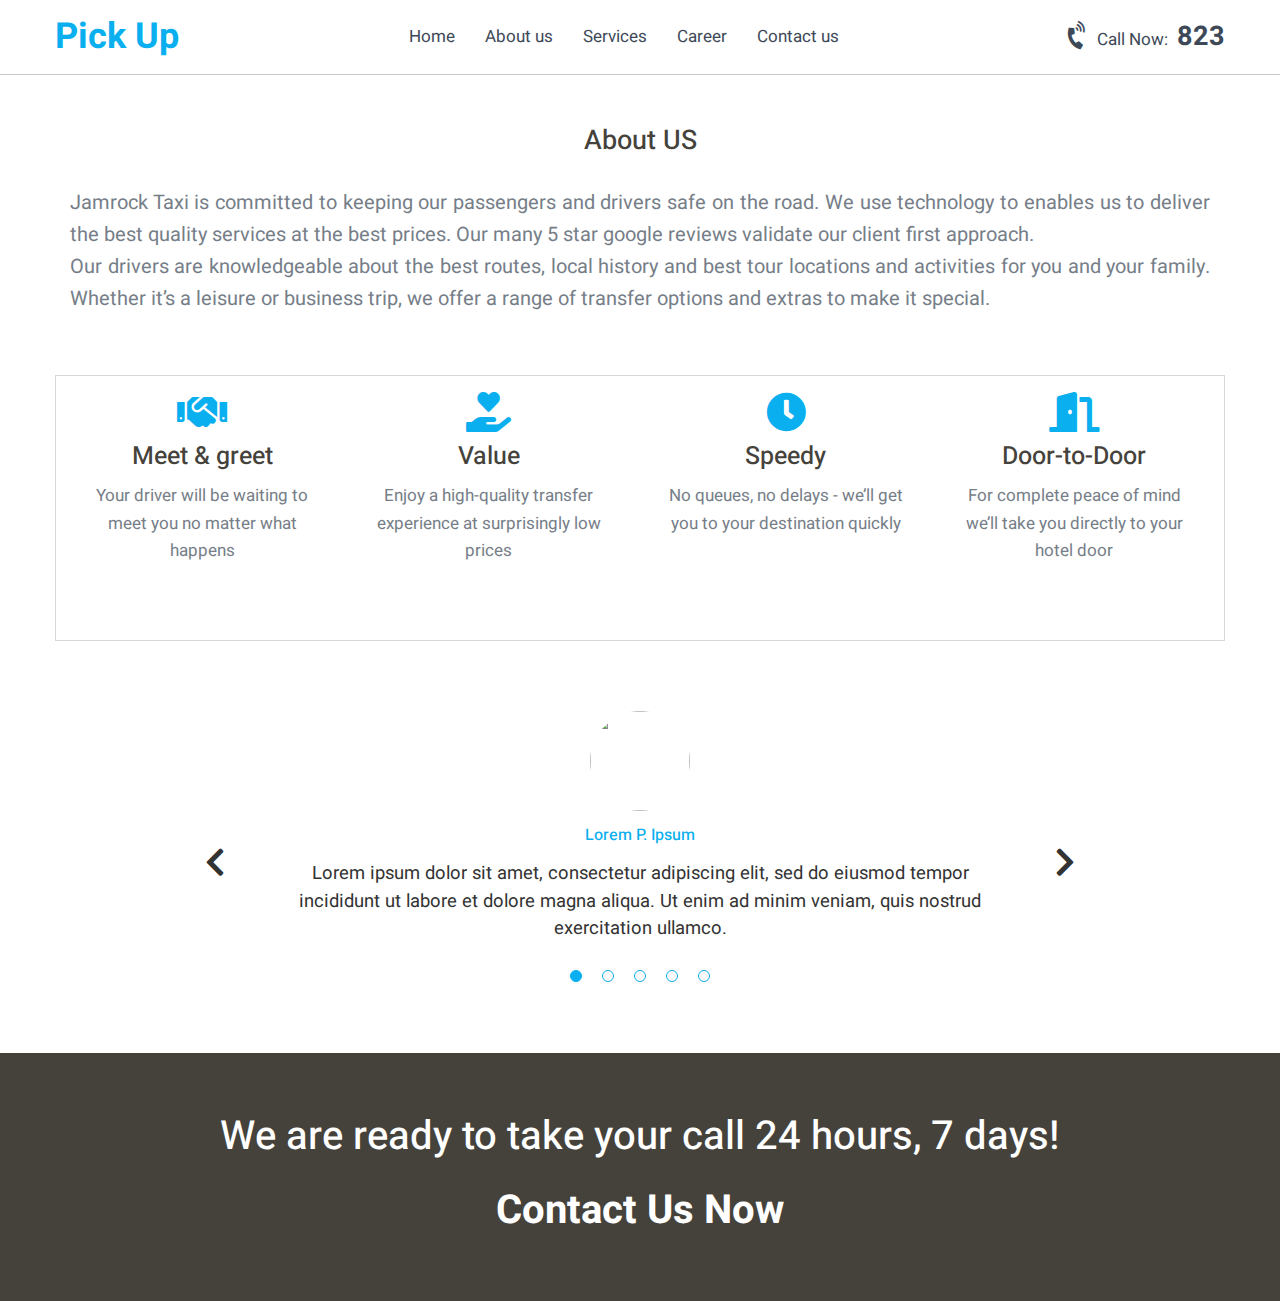
==== about_us.html @ 00e7a9f1 "Add files via upload" ====
<!DOCTYPE html>
<html lang="en">
<head>
    <meta charset="utf-8">
    <meta name="viewport" content="width=device-width, initial-scale=1, shrink-to-fit=no">
    <link rel="stylesheet" type="text/css" href="css/style.css">
    <link rel="stylesheet" type="text/css" href="css/about_us.css">
      <link rel="stylesheet" href="https://use.fontawesome.com/releases/v5.3.1/css/all.css" integrity="sha384-mzrmE5qonljUremFsqc01SB46JvROS7bZs3IO2EmfFsd15uHvIt+Y8vEf7N7fWAU" crossorigin="anonymous">
      
      <link rel="preconnect" href="https://fonts.googleapis.com">
      <link rel="preconnect" href="https://fonts.gstatic.com" crossorigin>
      <link href="https://fonts.googleapis.com/css2?family=Heebo:wght@100;200;300;400;500;600;700;800;900&display=swap" rel="stylesheet">
   
      <script src="https://ajax.googleapis.com/ajax/libs/jquery/3.5.1/jquery.min.js"></script>
      <link href="https://use.fontawesome.com/releases/v5.0.6/css/all.css" rel="stylesheet">
      <link rel="stylesheet" href="https://maxcdn.bootstrapcdn.com/bootstrap/4.0.0/css/bootstrap.min.css" integrity="sha384-Gn5384xqQ1aoWXA+058RXPxPg6fy4IWvTNh0E263XmFcJlSAwiGgFAW/dAiS6JXm" crossorigin="anonymous">
      <script src="https://code.jquery.com/jquery-3.2.1.slim.min.js" integrity="sha384-KJ3o2DKtIkvYIK3UENzmM7KCkRr/rE9/Qpg6aAZGJwFDMVNA/GpGFF93hXpG5KkN" crossorigin="anonymous"></script>
      <script src="https://cdnjs.cloudflare.com/ajax/libs/popper.js/1.12.9/umd/popper.min.js" integrity="sha384-ApNbgh9B+Y1QKtv3Rn7W3mgPxhU9K/ScQsAP7hUibX39j7fakFPskvXusvfa0b4Q" crossorigin="anonymous"></script>
      <script src="https://maxcdn.bootstrapcdn.com/bootstrap/4.0.0/js/bootstrap.min.js" integrity="sha384-JZR6Spejh4U02d8jOt6vLEHfe/JQGiRRSQQxSfFWpi1MquVdAyjUar5+76PVCmYl" crossorigin="anonymous"></script>


    </head>
<body>

    <header>
        <div class="custom_container">
            <div class="header_bar">
                <div class="logo">
                <a href="index.html">Pick Up</a>
                </div>
                <button class="nav_btn open_close_nav" type="button">
                      <i class="fas fa-bars"></i>
                  </button>
                <div class="nav_bar">
                    <ul>
                        <li><a href="index.html">Home</a></li>
                        <li><a>About us</a></li>
                        <li><a>Services</a></li>
                        <li><a>Career</a></li>
                        <li><a>Contact us</a></li>
                    </ul>
                </div>
                <div class="call_us">
                    <span><i class="fas fa-phone-volume"></i></span>
                    <small>Call Now:</small>
                    <a href="#">823</a>
                </div>
            </div>
        </div>
    </header> 

<section class="responsive_nav_bar">
    <div class="cancle_nav"><a class="open_close_nav"><i class="fas fa-times"></i></a></div>
    <div class="responsive_nav">
        <ul>
            <li><a>Home</a></li>
            <li><a href="about_us.html">About us</a></li>
            <li><a>Services</a></li>
            <li><a>Career</a></li>
            <li><a>Contact us</a></li>
        </ul>
    </div>
    <div class="responsive_call_us">
        <span><i class="fas fa-phone-volume"></i></span>
        <small>Call Now:</small>
        <a href="#">823</a>
    </div>
</section>



<section class="why_book_us">
    <div class="custom_container">
        <h2>About US</h2>
        <p>

            Jamrock Taxi is committed to keeping our passengers and drivers safe on the road. We use technology to enables us to deliver the best quality services at the best prices. Our many 5 star google reviews validate our client first approach.
            <br>
            Our drivers are knowledgeable about the best routes, local history and best tour locations and activities for you and your family. Whether it’s a leisure or business trip, we offer a range of transfer options and extras to make it special.
            </p>
     <div class="books_us_detali">
         <div class="book_us">
            <div class="book_us_specs_section_two">
                <span>
                    <i class="fas fa-handshake"></i>
                    <h3>Meet & greet</h3>
                    <p>Your driver will be waiting to meet you no matter what happens</p>
                </span>
                <span>
                    <i class="fas fa-hand-holding-heart"></i>
                    <h3>Value</h3>
                    <p>Enjoy a high-quality transfer experience at surprisingly low prices</p>
                </span>
                <span>
                    <i class="fas fa-clock"></i>
                    <h3>Speedy</h3>
                    <p>No queues, no delays - we’ll get you to your destination quickly</p>
                </span>
                <span>
                    <i class="fas fa-door-open"></i>
                    <h3>Door-to-Door</h3>
                    <p>For complete peace of mind we’ll take you directly to your hotel door</p>
                </span>
            </div>
        </div>
     </div>         
    </div>
</section>


<!-- <section class="testaminial">
    <div class="custom_container"> -->

        <div class="container">
            <section id="testim" class="testim">
                     <div class="testim-cover">
                        <div class="wrap">
            
                            <span id="right-arrow" class="arrow right fa fa-chevron-right"></span>
                            <span id="left-arrow" class="arrow left fa fa-chevron-left "></span>
                            <ul id="testim-dots" class="dots">
                                <li class="dot active"></li><!--
                                --><li class="dot"></li><!--
                                --><li class="dot"></li><!--
                                --><li class="dot"></li><!--
                                --><li class="dot"></li>
                            </ul>
                            <div id="testim-content" class="cont">
                                
                                <div class="active">
                                    <div class="img"><img src="https://in.bmscdn.com/iedb/artist/images/website/poster/large/kartik-aaryan-1045198-08-12-2017-06-34-11.jpg" alt=""></div>
                                    <h2>Lorem P. Ipsum</h2>
                                    <p>Lorem ipsum dolor sit amet, consectetur adipiscing elit, sed do eiusmod tempor incididunt ut labore et dolore magna aliqua. Ut enim ad minim veniam, quis nostrud exercitation ullamco.</p>                    
                                </div>
            
                                <div>
                                    <div class="img"><img src="https://in.bmscdn.com/iedb/artist/images/website/poster/large/kartik-aaryan-1045198-08-12-2017-06-34-11.jpg" alt=""></div>
                                    <h2>Mr. Lorem Ipsum</h2>
                                    <p>Lorem ipsum dolor sit amet, consectetur adipiscing elit, sed do eiusmod tempor incididunt ut labore et dolore magna aliqua. Ut enim ad minim veniam, quis nostrud exercitation ullamco.</p>                    
                                </div>
            
                                <div>
                                    <div class="img"><img src="https://in.bmscdn.com/iedb/artist/images/website/poster/large/kartik-aaryan-1045198-08-12-2017-06-34-11.jpg" alt=""></div>
                                    <h2>Lorem Ipsum</h2>
                                    <p>Lorem ipsum dolor sit amet, consectetur adipiscing elit, sed do eiusmod tempor incididunt ut labore et dolore magna aliqua. Ut enim ad minim veniam, quis nostrud exercitation ullamco.</p>                    
                                </div>
            
                                <div>
                                    <div class="img"><img src="https://in.bmscdn.com/iedb/artist/images/website/poster/large/kartik-aaryan-1045198-08-12-2017-06-34-11.jpg" alt=""></div>
                                    <h2>Lorem De Ipsum</h2>
                                    <p>Lorem ipsum dolor sit amet, consectetur adipiscing elit, sed do eiusmod tempor incididunt ut labore et dolore magna aliqua. Ut enim ad minim veniam, quis nostrud exercitation ullamco.</p>                    
                                </div>
            
                                <div>
                                    <div class="img"><img src="https://in.bmscdn.com/iedb/artist/images/website/poster/large/kartik-aaryan-1045198-08-12-2017-06-34-11.jpg" alt=""></div>
                                    <h2>Ms. Lorem R. Ipsum</h2>
                                    <p>Lorem ipsum dolor sit amet, consectetur adipiscing elit, sed do eiusmod tempor incididunt ut labore et dolore magna aliqua. Ut enim ad minim veniam, quis nostrud exercitation ullamco.</p>                    
                                </div>
            
                            </div>
            
                        </div>
                     </div>
                </section>
            </div>

            <script src="https://use.fontawesome.com/1744f3f671.js"></script>
            

    <!-- </div>
</section> -->

<footer>
<div class="custom_container">
    <h1>We are ready to take your call 24 hours, 7 days!</h1>
    <a href="#"><strong>Contact Us Now</strong></a>
</div>

</footer>
<script>
$('.open_close_nav').click(function(){

$('.responsive_nav_bar').toggleClass('responsive_bar');
});


// vars
'use strict'
var	testim = document.getElementById("testim"),
		testimDots = Array.prototype.slice.call(document.getElementById("testim-dots").children),
    testimContent = Array.prototype.slice.call(document.getElementById("testim-content").children),
    testimLeftArrow = document.getElementById("left-arrow"),
    testimRightArrow = document.getElementById("right-arrow"),
    testimSpeed = 4500,
    currentSlide = 0,
    currentActive = 0,
    testimTimer,
		touchStartPos,
		touchEndPos,
		touchPosDiff,
		ignoreTouch = 30;
;

window.onload = function() {

    // Testim Script
    function playSlide(slide) {
        for (var k = 0; k < testimDots.length; k++) {
            testimContent[k].classList.remove("active");
            testimContent[k].classList.remove("inactive");
            testimDots[k].classList.remove("active");
        }

        if (slide < 0) {
            slide = currentSlide = testimContent.length-1;
        }

        if (slide > testimContent.length - 1) {
            slide = currentSlide = 0;
        }

        if (currentActive != currentSlide) {
            testimContent[currentActive].classList.add("inactive");            
        }
        testimContent[slide].classList.add("active");
        testimDots[slide].classList.add("active");

        currentActive = currentSlide;
    
        clearTimeout(testimTimer);
        testimTimer = setTimeout(function() {
            playSlide(currentSlide += 1);
        }, testimSpeed)
    }

    testimLeftArrow.addEventListener("click", function() {
        playSlide(currentSlide -= 1);
    })

    testimRightArrow.addEventListener("click", function() {
        playSlide(currentSlide += 1);
    })    

    for (var l = 0; l < testimDots.length; l++) {
        testimDots[l].addEventListener("click", function() {
            playSlide(currentSlide = testimDots.indexOf(this));
        })
    }

    playSlide(currentSlide);

    // keyboard shortcuts
    document.addEventListener("keyup", function(e) {
        switch (e.keyCode) {
            case 37:
                testimLeftArrow.click();
                break;
                
            case 39:
                testimRightArrow.click();
                break;

            case 39:
                testimRightArrow.click();
                break;

            default:
                break;
        }
    })
		
		testim.addEventListener("touchstart", function(e) {
				touchStartPos = e.changedTouches[0].clientX;
		})
	
		testim.addEventListener("touchend", function(e) {
				touchEndPos = e.changedTouches[0].clientX;
			
				touchPosDiff = touchStartPos - touchEndPos;
			
				console.log(touchPosDiff);
				console.log(touchStartPos);	
				console.log(touchEndPos);	

			
				if (touchPosDiff > 0 + ignoreTouch) {
						testimLeftArrow.click();
				} else if (touchPosDiff < 0 - ignoreTouch) {
						testimRightArrow.click();
				} else {
					return;
				}
			
		})
}
</script>


</body>
</html>
---- css/style.css ----
*{
    -web-kit-box-sizing: border-box;
    -moz-box-sizing: border-box;
    box-sizing:border-box;
   padding:0px;
   margin:0px;
   font-family: 'Heebo', sans-serif;
}
   html {
     scroll-behavior: smooth;
    }
   body{
       float: left;
       width: 100%;
       margin:0px;
   }
   .custom_container{
       max-width: 1170px;
       margin: 0px auto;
    }
/* Header style start */
header{
    float: left;
    width: 100%;
    border-bottom: 1px solid #c8c8c8;
    padding: 10px 10px;
    position: relative;
    }
    .header_bar{
        display: flex;
    justify-content: space-between;
    width: 100%;
    align-items: center;
    }
    .header_bar .logo a{
        font-size: 36px;
        color: #09afee;
        text-decoration: none;
        font-weight: bold;
    }

    .header_bar .nav_bar ul{
        display: flex;
        justify-content: space-between;
        margin:0px;
    }
    .header_bar .nav_bar ul li{
        list-style: none;
        padding:0px 15px;
    }
    .header_bar .nav_bar ul li a{
        font-size: 17px;
        color: #3e4958;
        font-weight: normal;
        padding: 0px;
        font-weight: normal;
        cursor: pointer;
        transition: all 0.4s ease-in-out;
        text-decoration: none;
    }
    .header_bar .nav_bar ul li a:hover{
        color: #09afee;
        transition: all 0.4s ease-in-out;
    }
    .header_bar .call_us span i{
        color: #3e4958;
        font-size: 26px;
        transform: rotate(-28deg);
    }
    .header_bar .call_us small{
        color: #3e4958;
        padding: 0px 5px;
        font-size: 17px;
        font-weight: normal;
    }
    .header_bar .call_us a{
        color: #3e4958;
        text-decoration: none;
        font-size: 27px;
        font-weight: bold;
        transition: all 0.4s ease-in-out;
    }
    .header_bar .call_us a:hover{
        color: #09afee;
        transition: all 0.4s ease-in-out;
    }

    .header_bar .nav_btn{
        display: none;
        background: none;
        border: 2px solid #3e4958;
        padding: 8px 11px;
        transition: all 0.4s ease-in-out;
        cursor: pointer;
        line-height: 1px;
    }
    .header_bar .nav_btn:hover{
        border: 2px solid #09afee;
        transition: all 0.4s ease-in-out;
    }
    .header_bar .nav_btn:hover i{
        color: #09afee;
       transition: all 0.4s ease-in-out;
    }
    .header_bar .nav_btn i{
        font-size: 20px;
        color: #3e4958;
    transition: all 0.4s ease-in-out;
    }
    .responsive_nav_bar{
    float: left;
    position: absolute;
    width: 100%;
    height: 100vh;
    background: rgba(255,255,255, 1);
    left: 0px;
    top: 0px;
    padding: 30px 20px;
    display: none;
    z-index: 999;
    }
    .responsive_nav_bar.responsive_bar{
        display: block;
      
         animation: fadeIn ease 1s;
        -webkit-animation: fadeIn ease 1s;
        -moz-animation: fadeIn ease 1s;
        -o-animation: fadeIn ease 1s;
        -ms-animation: fadeIn ease 1s;
      }
      
      @keyframes fadeIn {
        0% {
          opacity:0;
        }
        100% {
          opacity:1;
        }
      }
      
      @-moz-keyframes fadeIn {
        0% {
          opacity:0;
        }
        100% {
          opacity:1;
        }
      }
      
      @-webkit-keyframes fadeIn {
        0% {
          opacity:0;
        }
        100% {
          opacity:1;
        }
      }
      
      @-o-keyframes fadeIn {
        0% {
          opacity:0;
        }
        100% {
          opacity:1;
        }
      }
      
      @-ms-keyframes fadeIn {
        0% {
          opacity:0;
        }
        100% {
          opacity:1;
      }
      }
    .cancle_nav{
        float:left;
        width: 100%;
        margin-bottom: 10px;
        text-align: right;
    }
    .cancle_nav a{
      text-decoration: none;
      color: #3e4958;
      font-size: 25px;
      cursor: pointer;
    }
    .responsive_nav ul{
        display: flex;
        flex-direction: column;
       
        width: 100%;
    }
    .responsive_nav ul li{
        list-style: none;
        width: 100%;
        display: block;
        padding: 10px 0px;
    }
    .responsive_nav ul li a{
        font-size: 17px;
        color: #3e4958;
        font-weight: normal;
        padding: 0px;
        font-weight: normal;
        cursor: pointer;
        transition: all 0.4s ease-in-out;
        text-decoration: none;
        
       
    }
    .responsive_nav ul li a:hover{
        color: #09afee;
        transition: all 0.4s ease-in-out;
    }
    .responsive_nav_bar .responsive_call_us{
       display: flex;
       justify-content: center;
       align-items: center;
       width: 100%;
    }
    .responsive_nav_bar .responsive_call_us span i{
        color: #3e4958;
        font-size: 26px;
        transform: rotate(-28deg);
    }
    .responsive_nav_bar .responsive_call_us small{
        color: #3e4958;
        padding: 0px 5px;
        font-size: 17px;
        font-weight: normal;
    }
    .responsive_nav_bar .responsive_call_us a{
        color: #3e4958;
        text-decoration: none;
        font-size: 27px;
        font-weight: bold;
        transition: all 0.4s ease-in-out;
    }
    .responsive_nav_bar .responsive_call_us a:hover{
        color: #09afee;
        transition: all 0.4s ease-in-out;
    }
    /* Header style End  */

    .banner{
        background-image: url(../image/banner.webp);
        float: left;
        width: 100%;
        background-attachment: fixed;
        margin-bottom: 30px;
    }
.banner_data{
    display: flex;
    flex-direction: column;
    justify-content: center;
    margin:30px 0px;
    padding: 0px 10px;
}
.banner_data .banner_text{
display: flex;
flex-direction: column;
width: 100%;
margin-bottom: 30px;
} 
.banner_data .banner_text h1{
    font-size: 48px;
font-weight: normal;
font-style: normal;
line-height: 1.2em;
color: #ffffff;
}
.banner_data .banner_text h2{
    font-size: 72px;
    font-weight: bold;
    font-style: normal;
    line-height: 1.2em;
color: #09afee;
}
.banner_data .banner_text h3{
    font-size: 24px;
    font-weight: normal;
    font-style: normal;
    line-height: 1.2em;
color: #ffffff;
} 
.booking_detail{
    float: left;
    width: 100%;
    background-color: #ffffff;
    padding: 30px 30px;
}
.booking_detail form .booking_info{
display: grid;
grid-template-columns: auto auto;
gap:20px 20px;
margin-bottom: 30px;
}
.booking_detail form .booking_info .booking_fields{
    position: relative;
}
.booking_detail form .booking_info .booking_fields i{
    position: absolute;
    top: 21px;
    left: 15px;
    font-size: 20px;
    color: #09afee;
    z-index: 1;
}
.rotate_icon{
    transform: rotate(-26deg);
}
.booking_detail form .booking_info .booking_fields input{
    font-size: 20px;
    font-weight: normal;
    font-style: normal;
    line-height: 1.45em;
    padding: 15px 30px 14px 50px;
    background-color: #f8f9f9;
    color: #3e4958;
    border-style: solid;
    border-width: 1px 1px 1px 1px;
    border-color: #dfe0e2;
    width: 100%;
    outline: none;
}
.booking_detail form .booking_info .booking_fields input::placeholder{
    color: #3e4958;
}
.booking_detail form .booking_info .booking_fields select{
    font-size: 20px;
    font-weight: normal;
    font-style: normal;
    line-height: 1.45em;
    padding: 15px 30px 14px 50px;
    background-color: #f8f9f9;
    color: #3e4958;
    border-style: solid;
    border-width: 1px 1px 1px 1px;
    border-color: #dfe0e2;
    width: 100%;
   cursor: pointer;
}
.booking_btn{
    display: flex;
    width: 100%;
    justify-content: center;
    align-items: center;
}
.booking_btn button{
    background-color: #09afee;
color: #ffffff;
font-size: 18px;
font-weight: 500;
text-transform: none;
font-style: normal;
letter-spacing: 0px;
border: none;
padding: 13px 24px;
cursor: pointer;
}

.why_book_us{
    float: left;
    width: 100%;
    margin-bottom: 30px;
    padding: 0px 10px;
}
.why_book_us h2{
    display: flex;
    justify-content: center;
    width: 100%;
    align-items: center;
    font-size: 27px;
    color: #45423c;
    margin-bottom: 30px;
}

.why_book_us .books_us_detali{
    display: grid;
    grid-template-columns: auto auto;
    gap: 20px 20px;

}
.why_book_us .books_us_detali .book_us{
    background-color: #fff;
    border: 1px solid #d8d8d8;
    padding: 16px;
}
.why_book_us .books_us_detali .book_us .book_us_specs_section_one{
display: flex;
flex-direction: column;
}
.why_book_us .books_us_detali .book_us .book_us_specs_section_one span{
padding: 10px 0px;
}
.why_book_us .books_us_detali .book_us .book_us_specs_section_one span i{
    color: #31b143;
}

.why_book_us .books_us_detali .book_us .book_us_specs_section_one span small{
    font-size: 14px;
    color: #45423c;
    padding: 0px 10px;
    font-weight: 400;
}
.book_us_specs_section_two{
/* display:flex;
justify-content: space-between;
align-items: center;
height: 100%;
text-align: center; */
text-align: center;
display: grid;
grid-template-columns: auto auto auto auto;
gap: 20px 15px;
height: 100%;
align-content: center;
}
.book_us_specs_section_two span h3{
    font-size: 25px;
    color: #45423c;
    margin-bottom: 10px;
}
.book_us_specs_section_two span p{
    font-size: 17px;
}
.book_us_specs_section_two span i{
color: #09afee;
font-size: 40px;
margin-bottom: 10px;
}

.our_fleet{
    float: left;
    width: 100%;
    margin-bottom: 30px;
    padding: 30px 10px;
    background-color: #f7f7f7;
}
.our_fleet h2{
    display: flex;
    justify-content: center;
    width: 100%;
    align-items: center;
    font-size: 27px;
    color: #45423c;
    margin-bottom: 30px;
}
.fleet_services{
display: grid;
grid-template-columns: 16.6% 16.6% 16.6% 16.6% 16.6% 16.6%;

text-align: center;
}
.single_service {
    padding: 0px 15px;
}

.single_service figure{
    margin-bottom: 20px;
   width: 100%;    
}
    .single_service figure img{
        width: 100%;
        height: 100px;
    }
    .single_service h3{
        margin-bottom: 10px;
        color: #45423c;
        font-size: 26px;    
    }
    .single_service h4{
        margin-bottom: 10px;
        color: #54b3d7;
        
    }

    .our_services_section{
        float: left;
        width: 100%;
        margin-bottom: 30px;
        padding: 0px 10px;
    }
    .our_services_section h2{
        display: flex;
        justify-content: center;
        width: 100%;
        align-items: center;
        font-size: 27px;
        color: #45423c;
        margin-bottom: 30px;
    }
    .our_services{
    display: grid;
    grid-template-columns: 25% 25% 25% 25% 25%;
    
    text-align: center;
    }
    .offer_service {
        padding: 25px 15px;
    }
    .offer_service i{
        font-size: 50px;
      margin-bottom: 25px;
      color: #54b3d7;
    } 
    .order_btn_section{
float: left;
width: 100%;    
padding: 0px 10px;
margin-bottom: 30px;
}
.order_btn_section .order_btn{
    display: flex;
    justify-content: center;
    align-items: center;
}
.order_btn_section .order_btn a{
    background-color: #09afee;
color: #ffffff;
font-size: 18px;
font-weight: 500;
text-transform: none;
font-style: normal;
letter-spacing: 0px;
border: none;
padding: 13px 24px;
cursor: pointer;
text-decoration: none;
}

.experience_section{
    float: left;
    width: 100%;
    margin-bottom: 30px;
    padding: 30px 10px;
    background-color: #ffcd48;
}
.experience_section h2{
    display: flex;
    justify-content: center;
    width: 100%;
    align-items: center;
    font-size: 27px;
    color: #45423c;
    margin-bottom: 30px;
}
.our_experience{
    display: flex;
    justify-content: space-between;
    justify-content: center;
    align-items: center;
    width: 100%;
}
.experience {
    padding: 0px 15px;
    width:100%;
    text-align: center;
}
.experience i {
    font-size: 50px;
    margin-bottom: 25px;
    color: #fff;
}
.experience h3{
    color: #fff;
    font-size: 21.875px;
    margin-bottom: 10px;
    font-weight: bold;

}

.experience h4{
    font-size: 14px;
    color: #45423c;
    line-height: 1.25;
}

/* testamonial slider */
.testim {
    width: 100%;
 float: left;
}

.testim .wrap {
position: relative;
width: 100%;
max-width: 1020px;
padding: 40px 20px;
margin: auto;
}

.testim .arrow {
display: block;
position: absolute;
color: #333;
cursor: pointer;
font-size: 2em;
top: 50%;
-webkit-transform: translateY(-50%);
    -ms-transform: translateY(-50%);
    -moz-transform: translateY(-50%);
    -o-transform: translateY(-50%);
    transform: translateY(-50%);
-webkit-transition: all .3s ease-in-out;    
-ms-transition: all .3s ease-in-out;    
-moz-transition: all .3s ease-in-out;    
-o-transition: all .3s ease-in-out;    
transition: all .3s ease-in-out;
padding: 5px;
z-index: 22222222;
}

.testim .arrow:before {
    cursor: pointer;
}

.testim .arrow:hover {
color: #09afee;
}


.testim .arrow.left {
left: 70px;
}

.testim .arrow.right {
right: 70px;
}

.testim .dots {
text-align: center;
position: absolute;
width: 100%;
bottom: 60px;
left: 0;
display: block;
z-index: 3333;
    height: 12px;
}

.testim .dots .dot {
list-style-type: none;
display: inline-block;
width: 12px;
height: 12px;
border-radius: 50%;
border: 1px solid #09afee;
margin: 0 10px;
cursor: pointer;
-webkit-transition: all .5s ease-in-out;    
-ms-transition: all .5s ease-in-out;    
-moz-transition: all .5s ease-in-out;    
-o-transition: all .5s ease-in-out;    
transition: all .5s ease-in-out;
    position: relative;
}

.testim .dots .dot.active,
.testim .dots .dot:hover {
background: #09afee;
border-color: #09afee;
}

.testim .dots .dot.active {
-webkit-animation: testim-scale .5s ease-in-out forwards;   
-moz-animation: testim-scale .5s ease-in-out forwards;   
-ms-animation: testim-scale .5s ease-in-out forwards;   
-o-animation: testim-scale .5s ease-in-out forwards;   
animation: testim-scale .5s ease-in-out forwards;   
}

.testim .cont {
position: relative;
    overflow: hidden;
}

.testim .cont > div {
text-align: center;
position: absolute;
top: 0;
left: 0;
padding: 0 0 70px 0;
opacity: 0;
}

.testim .cont > div.inactive {
opacity: 1;
}


.testim .cont > div.active {
position: relative;
opacity: 1;
}


.testim .cont div .img img {
display: block;
width: 100px;
height: 100px;
margin: auto;
border-radius: 50%;
}

.testim .cont div h2 {
color: #09afee;
font-size: 1em;
margin: 15px 0;
}

.testim .cont div p {
font-size: 1.15em;
color: #333;
width: 70%;
margin: auto;
}

.testim .cont div.active .img img {
-webkit-animation: testim-show .5s ease-in-out forwards;            
-moz-animation: testim-show .5s ease-in-out forwards;            
-ms-animation: testim-show .5s ease-in-out forwards;            
-o-animation: testim-show .5s ease-in-out forwards;            
animation: testim-show .5s ease-in-out forwards;            
}

.testim .cont div.active h2 {
-webkit-animation: testim-content-in .4s ease-in-out forwards;    
-moz-animation: testim-content-in .4s ease-in-out forwards;    
-ms-animation: testim-content-in .4s ease-in-out forwards;    
-o-animation: testim-content-in .4s ease-in-out forwards;    
animation: testim-content-in .4s ease-in-out forwards;    
}

.testim .cont div.active p {
-webkit-animation: testim-content-in .5s ease-in-out forwards;    
-moz-animation: testim-content-in .5s ease-in-out forwards;    
-ms-animation: testim-content-in .5s ease-in-out forwards;    
-o-animation: testim-content-in .5s ease-in-out forwards;    
animation: testim-content-in .5s ease-in-out forwards;    
}

.testim .cont div.inactive .img img {
-webkit-animation: testim-hide .5s ease-in-out forwards;            
-moz-animation: testim-hide .5s ease-in-out forwards;            
-ms-animation: testim-hide .5s ease-in-out forwards;            
-o-animation: testim-hide .5s ease-in-out forwards;            
animation: testim-hide .5s ease-in-out forwards;            
}

.testim .cont div.inactive h2 {
-webkit-animation: testim-content-out .4s ease-in-out forwards;        
-moz-animation: testim-content-out .4s ease-in-out forwards;        
-ms-animation: testim-content-out .4s ease-in-out forwards;        
-o-animation: testim-content-out .4s ease-in-out forwards;        
animation: testim-content-out .4s ease-in-out forwards;        
}

.testim .cont div.inactive p {
-webkit-animation: testim-content-out .5s ease-in-out forwards;    
-moz-animation: testim-content-out .5s ease-in-out forwards;    
-ms-animation: testim-content-out .5s ease-in-out forwards;    
-o-animation: testim-content-out .5s ease-in-out forwards;    
animation: testim-content-out .5s ease-in-out forwards;    
}

@-webkit-keyframes testim-scale {
0% {
    -webkit-box-shadow: 0px 0px 0px 0px #eee;
    box-shadow: 0px 0px 0px 0px #eee;
}

35% {
    -webkit-box-shadow: 0px 0px 10px 5px #eee;        
    box-shadow: 0px 0px 10px 5px #eee;        
}

70% {
    -webkit-box-shadow: 0px 0px 10px 5px #ea830e;        
    box-shadow: 0px 0px 10px 5px #ea830e;        
}

100% {
    -webkit-box-shadow: 0px 0px 0px 0px #ea830e;        
    box-shadow: 0px 0px 0px 0px #ea830e;        
}
}

@-moz-keyframes testim-scale {
0% {
    -moz-box-shadow: 0px 0px 0px 0px #eee;
    box-shadow: 0px 0px 0px 0px #eee;
}

35% {
    -moz-box-shadow: 0px 0px 10px 5px #eee;        
    box-shadow: 0px 0px 10px 5px #eee;        
}

70% {
    -moz-box-shadow: 0px 0px 10px 5px #ea830e;        
    box-shadow: 0px 0px 10px 5px #ea830e;        
}

100% {
    -moz-box-shadow: 0px 0px 0px 0px #ea830e;        
    box-shadow: 0px 0px 0px 0px #ea830e;        
}
}

@-ms-keyframes testim-scale {
0% {
    -ms-box-shadow: 0px 0px 0px 0px #eee;
    box-shadow: 0px 0px 0px 0px #eee;
}

35% {
    -ms-box-shadow: 0px 0px 10px 5px #eee;        
    box-shadow: 0px 0px 10px 5px #eee;        
}

70% {
    -ms-box-shadow: 0px 0px 10px 5px #ea830e;        
    box-shadow: 0px 0px 10px 5px #ea830e;        
}

100% {
    -ms-box-shadow: 0px 0px 0px 0px #ea830e;        
    box-shadow: 0px 0px 0px 0px #ea830e;        
}
}

@-o-keyframes testim-scale {
0% {
    -o-box-shadow: 0px 0px 0px 0px #eee;
    box-shadow: 0px 0px 0px 0px #eee;
}

35% {
    -o-box-shadow: 0px 0px 10px 5px #eee;        
    box-shadow: 0px 0px 10px 5px #eee;        
}

70% {
    -o-box-shadow: 0px 0px 10px 5px #ea830e;        
    box-shadow: 0px 0px 10px 5px #ea830e;        
}

100% {
    -o-box-shadow: 0px 0px 0px 0px #ea830e;        
    box-shadow: 0px 0px 0px 0px #ea830e;        
}
}

@keyframes testim-scale {
0% {
    box-shadow: 0px 0px 0px 0px #eee;
}

35% {
    box-shadow: 0px 0px 10px 5px #eee;        
}

70% {
    box-shadow: 0px 0px 10px 5px #ea830e;        
}

100% {
    box-shadow: 0px 0px 0px 0px #ea830e;        
}
}

@-webkit-keyframes testim-content-in {
from {
    opacity: 0;
    -webkit-transform: translateY(100%);
    transform: translateY(100%);
}

to {
    opacity: 1;
    -webkit-transform: translateY(0);        
    transform: translateY(0);        
}
}

@-moz-keyframes testim-content-in {
from {
    opacity: 0;
    -moz-transform: translateY(100%);
    transform: translateY(100%);
}

to {
    opacity: 1;
    -moz-transform: translateY(0);        
    transform: translateY(0);        
}
}

@-ms-keyframes testim-content-in {
from {
    opacity: 0;
    -ms-transform: translateY(100%);
    transform: translateY(100%);
}

to {
    opacity: 1;
    -ms-transform: translateY(0);        
    transform: translateY(0);        
}
}

@-o-keyframes testim-content-in {
from {
    opacity: 0;
    -o-transform: translateY(100%);
    transform: translateY(100%);
}

to {
    opacity: 1;
    -o-transform: translateY(0);        
    transform: translateY(0);        
}
}

@keyframes testim-content-in {
from {
    opacity: 0;
    transform: translateY(100%);
}

to {
    opacity: 1;
    transform: translateY(0);        
}
}

@-webkit-keyframes testim-content-out {
from {
    opacity: 1;
    -webkit-transform: translateY(0);
    transform: translateY(0);
}

to {
    opacity: 0;
    -webkit-transform: translateY(-100%);        
    transform: translateY(-100%);        
}
}

@-moz-keyframes testim-content-out {
from {
    opacity: 1;
    -moz-transform: translateY(0);
    transform: translateY(0);
}

to {
    opacity: 0;
    -moz-transform: translateY(-100%);        
    transform: translateY(-100%);        
}
}

@-ms-keyframes testim-content-out {
from {
    opacity: 1;
    -ms-transform: translateY(0);
    transform: translateY(0);
}

to {
    opacity: 0;
    -ms-transform: translateY(-100%);        
    transform: translateY(-100%);        
}
}

@-o-keyframes testim-content-out {
from {
    opacity: 1;
    -o-transform: translateY(0);
    transform: translateY(0);
}

to {
    opacity: 0;
    transform: translateY(-100%);        
    transform: translateY(-100%);        
}
}

@keyframes testim-content-out {
from {
    opacity: 1;
    transform: translateY(0);
}

to {
    opacity: 0;
    transform: translateY(-100%);        
}
}

@-webkit-keyframes testim-show {
from {
    opacity: 0;
    -webkit-transform: scale(0);
    transform: scale(0);
}

to {
    opacity: 1;
    -webkit-transform: scale(1);       
    transform: scale(1);       
}
}

@-moz-keyframes testim-show {
from {
    opacity: 0;
    -moz-transform: scale(0);
    transform: scale(0);
}

to {
    opacity: 1;
    -moz-transform: scale(1);       
    transform: scale(1);       
}
}

@-ms-keyframes testim-show {
from {
    opacity: 0;
    -ms-transform: scale(0);
    transform: scale(0);
}

to {
    opacity: 1;
    -ms-transform: scale(1);       
    transform: scale(1);       
}
}

@-o-keyframes testim-show {
from {
    opacity: 0;
    -o-transform: scale(0);
    transform: scale(0);
}

to {
    opacity: 1;
    -o-transform: scale(1);       
    transform: scale(1);       
}
}

@keyframes testim-show {
from {
    opacity: 0;
    transform: scale(0);
}

to {
    opacity: 1;
    transform: scale(1);       
}
}

@-webkit-keyframes testim-hide {
from {
    opacity: 1;
    -webkit-transform: scale(1);       
    transform: scale(1);       
}

to {
    opacity: 0;
    -webkit-transform: scale(0);
    transform: scale(0);
}
}

@-moz-keyframes testim-hide {
from {
    opacity: 1;
    -moz-transform: scale(1);       
    transform: scale(1);       
}

to {
    opacity: 0;
    -moz-transform: scale(0);
    transform: scale(0);
}
}

@-ms-keyframes testim-hide {
from {
    opacity: 1;
    -ms-transform: scale(1);       
    transform: scale(1);       
}

to {
    opacity: 0;
    -ms-transform: scale(0);
    transform: scale(0);
}
}

@-o-keyframes testim-hide {
from {
    opacity: 1;
    -o-transform: scale(1);       
    transform: scale(1);       
}

to {
    opacity: 0;
    -o-transform: scale(0);
    transform: scale(0);
}
}

@keyframes testim-hide {
from {
    opacity: 1;
    transform: scale(1);       
}

to {
    opacity: 0;
    transform: scale(0);
}
}

@media all and (max-width: 300px) {
body {
    font-size: 14px;
}
}

@media all and (max-width: 500px) {
.testim .arrow {
    font-size: 1.5em;
}

.testim .cont div p {
    line-height: 25px;
}

}

/* end */

footer{

float: left;
width: 100%;
background-color: #45423c;
padding: 60px 30px;
}
footer h1{
    float: left;
    width: 100%;
    text-align: center;
    color: #fff;
    margin-bottom: 20px;
    font-size: 40px;
}
footer a{
    float: left;
    width: 100%;
    text-align: center;
    color: #fff;
    text-decoration: none;
    font-size: 40px;   
}

/*RESPONSIVE*/

/*Tablet*/
@media (min-width: 768px) and (max-width: 1024px) {

    .header_bar .nav_bar{
            display: block;
        }
        .header_bar{
            flex-direction: column;   
        }
        .header_bar .nav_bar {
            margin-bottom: 10px;
        }
        .header_bar .logo{
            margin-bottom: 10px;
        }
        .book_us_specs_section_two{
            grid-template-columns: auto auto;
        }
        .fleet_services {
            grid-template-columns: 33.33% 33.33% 33.33%;
        }
        .single_service figure img {
            height:150px;
        }
        .offer_service h2{
            font-size: 20px;
        }
        
    }

/*mobile rotation*/
@media (max-width: 767px) {
    .header_bar .nav_btn{
        display: block;
        }
       .header_bar .nav_bar{
            display: none;
        }
        .header_bar .call_us {
            display: none;
        }

        .banner_data .banner_text h1 {
            font-size: 40px;
        }
        .banner_data .banner_text h2 {
            font-size: 50px;
        }
        .banner_data .banner_text h3 {
            font-size: 18px;
        }
        .booking_detail form .booking_info{
         
            grid-template-columns: auto;
         }
    
         .why_book_us .books_us_detali {
          
            grid-template-columns: auto;
            
        }
        .book_us_specs_section_two{
            grid-template-columns: auto auto;
        }
        .fleet_services {
            grid-template-columns: 50% 50%;
        }
        .single_service figure img {
            height:150px;
        }
        .our_services {
            display: grid;
            grid-template-columns: 50% 50%;
        }
        .our_experience {
            flex-direction: column;
        }
        .experience {
          margin-bottom: 15px;
        }

        }

   /*mobile*/ 
    @media (max-width: 540px) { 

        .book_us_specs_section_two{
            grid-template-columns: auto;
        }
        .fleet_services {
            grid-template-columns: 100%;
        }
        .single_service figure img {
            height:200px;
        }
        .our_services {
            display: grid;
            grid-template-columns: 100%;
        }
        .our_experience {
            flex-direction: column;
        }
        .experience {
          margin-bottom: 15px;
        }
    }
    @media (max-width: 425px) { 


   
    }
    @media (max-width: 325px) { 

    
    
    }
---- css/about_us.css ----
.why_book_us{
padding-top:50px ;
}
.why_book_us p{
color: #767e88;
font-size: 20px;
font-weight: normal;
font-style: normal;
line-height: 1.6em;
text-align: justify;
width: 100%;
padding: 0px 15px;
margin-bottom: 60px;
}
.books_us_detali{
    grid-template-columns: auto !important;
    width: 100%;
}
.book_us_specs_section_two span p {
    text-align: center;
}
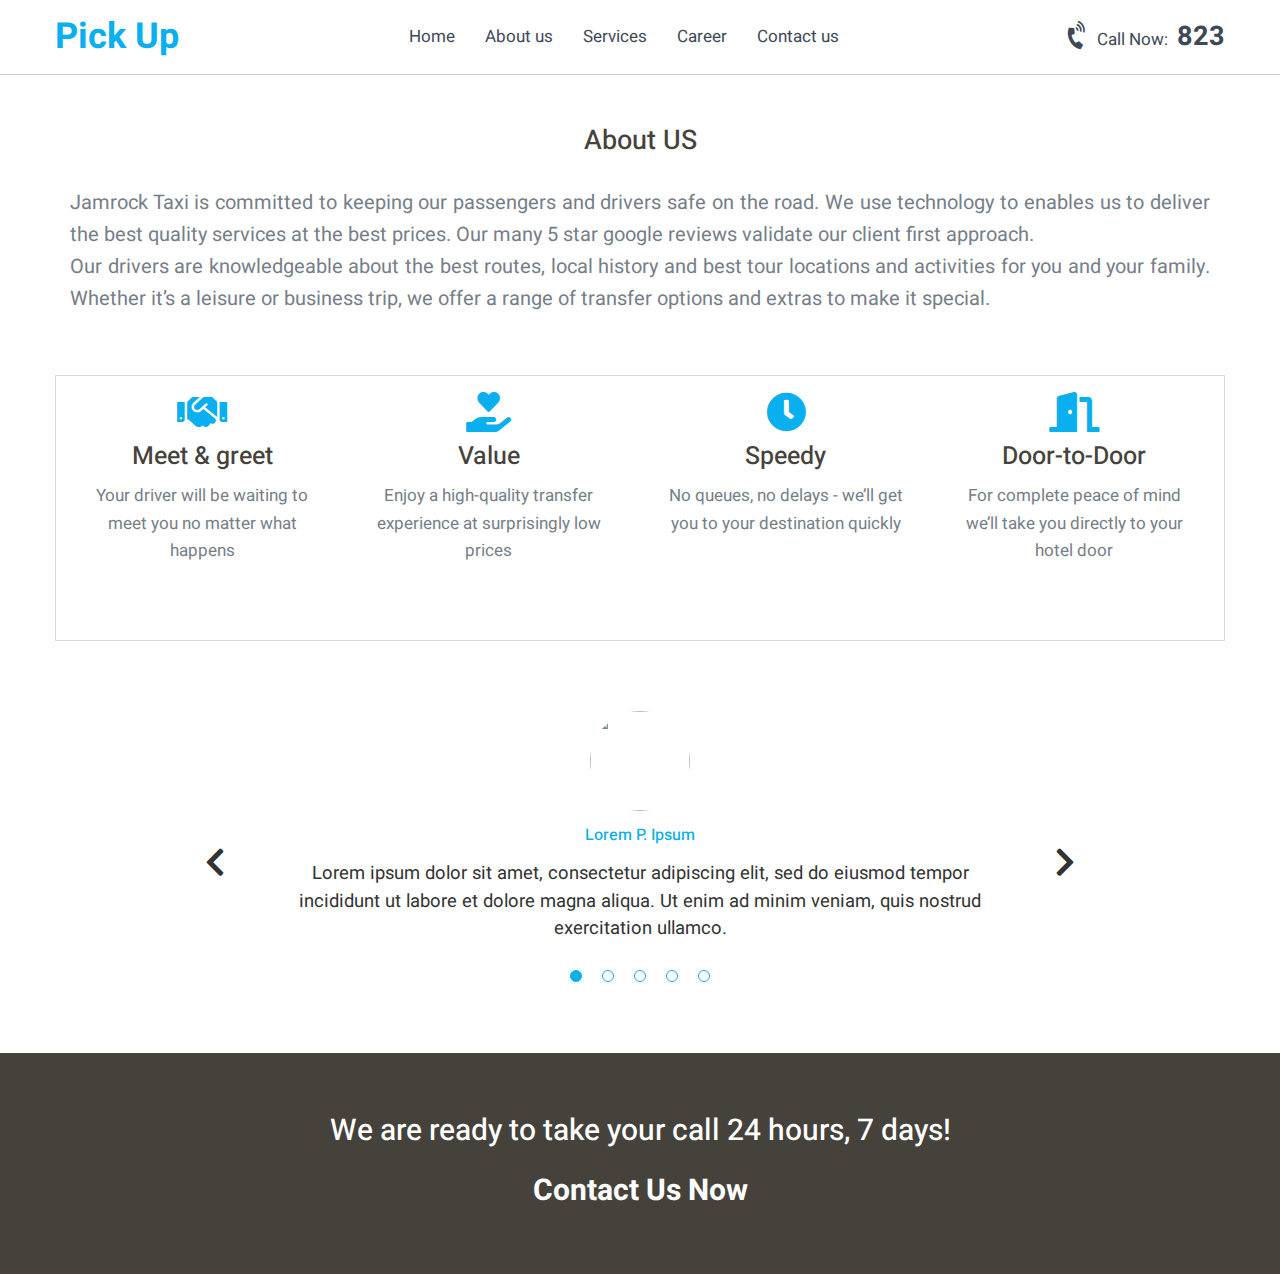
==== commit bdf05763: "Add files via upload" ====
--- a/about_us.html
+++ b/about_us.html
@@ -33,7 +33,7 @@
                   </button>
                 <div class="nav_bar">
                     <ul>
-                        <li><a href="index.html">Home</a></li>
+                        <li><a  href="index.html">Home</a></li>
                         <li><a>About us</a></li>
                         <li><a>Services</a></li>
                         <li><a>Career</a></li>
--- a/css/style.css
+++ b/css/style.css
@@ -122,11 +122,11 @@
     .responsive_nav_bar.responsive_bar{
         display: block;
       
-         animation: fadeIn ease 1s;
-        -webkit-animation: fadeIn ease 1s;
-        -moz-animation: fadeIn ease 1s;
-        -o-animation: fadeIn ease 1s;
-        -ms-animation: fadeIn ease 1s;
+         animation: fadeIn ease 0.5s;
+        -webkit-animation: fadeIn ease 0.5s;
+        -moz-animation: fadeIn ease 0.5s;
+        -o-animation: fadeIn ease 0.5s;
+        -ms-animation: fadeIn ease 0.5s;
       }
       
       @keyframes fadeIn {
@@ -473,6 +473,7 @@
     .single_service h4{
         margin-bottom: 10px;
         color: #54b3d7;
+        font-size: 16px;
         
     }
 
@@ -545,6 +546,7 @@
     font-size: 27px;
     color: #45423c;
     margin-bottom: 30px;
+    text-align: center;
 }
 .our_experience{
     display: flex;
@@ -1143,7 +1145,7 @@
 }
 }
 
-@media all and (max-width: 300px) {
+/* @media all and (max-width: 300px) {
 body {
     font-size: 14px;
 }
@@ -1158,7 +1160,7 @@
     line-height: 25px;
 }
 
-}
+} */
 
 /* end */
 
@@ -1175,7 +1177,7 @@
     text-align: center;
     color: #fff;
     margin-bottom: 20px;
-    font-size: 40px;
+    font-size: 30px;
 }
 footer a{
     float: left;
@@ -1183,7 +1185,11 @@
     text-align: center;
     color: #fff;
     text-decoration: none;
-    font-size: 40px;   
+    font-size: 30px;   
+}
+footer a:hover{
+    text-decoration: none;
+    color: #fff;
 }
 
 /*RESPONSIVE*/
@@ -1268,7 +1274,12 @@
         .experience {
           margin-bottom: 15px;
         }
-
+        .testim .arrow.left {
+            left: 55px;
+        }
+        .testim .arrow.right {
+            right: 42px;
+        }
         }
 
    /*mobile*/ 
@@ -1293,10 +1304,26 @@
         .experience {
           margin-bottom: 15px;
         }
+        .testim .arrow.right {
+            right: 25px;
+        }
+        .testim .arrow.left {
+            left: 35px;
+        }
     }
     @media (max-width: 425px) { 
-
-
+        .testim .arrow.left {
+            left: 14px;
+        }
+        .testim .arrow.right {
+            right: 14px;
+        }
+        footer h1 {
+            font-size: 18px;
+        }
+        footer a {
+            font-size: 18px;
+        }
    
     }
     @media (max-width: 325px) { 
